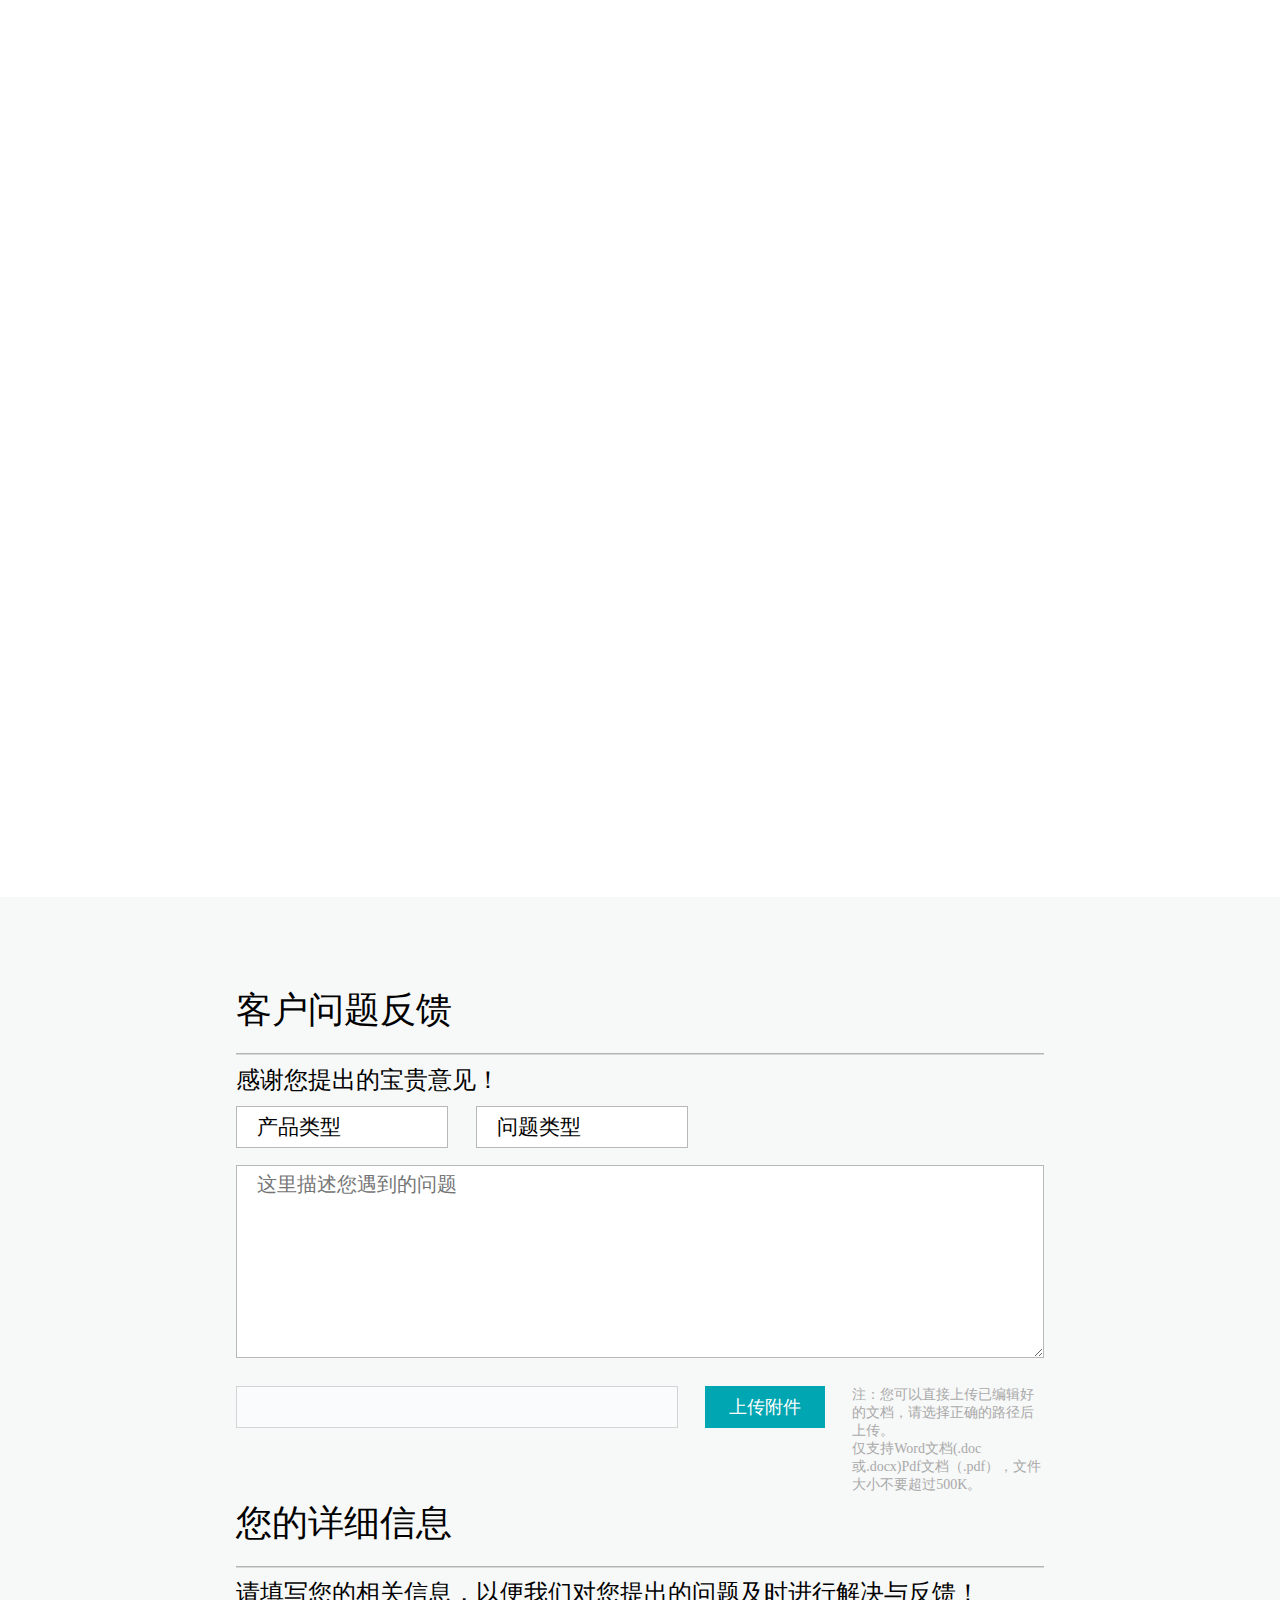
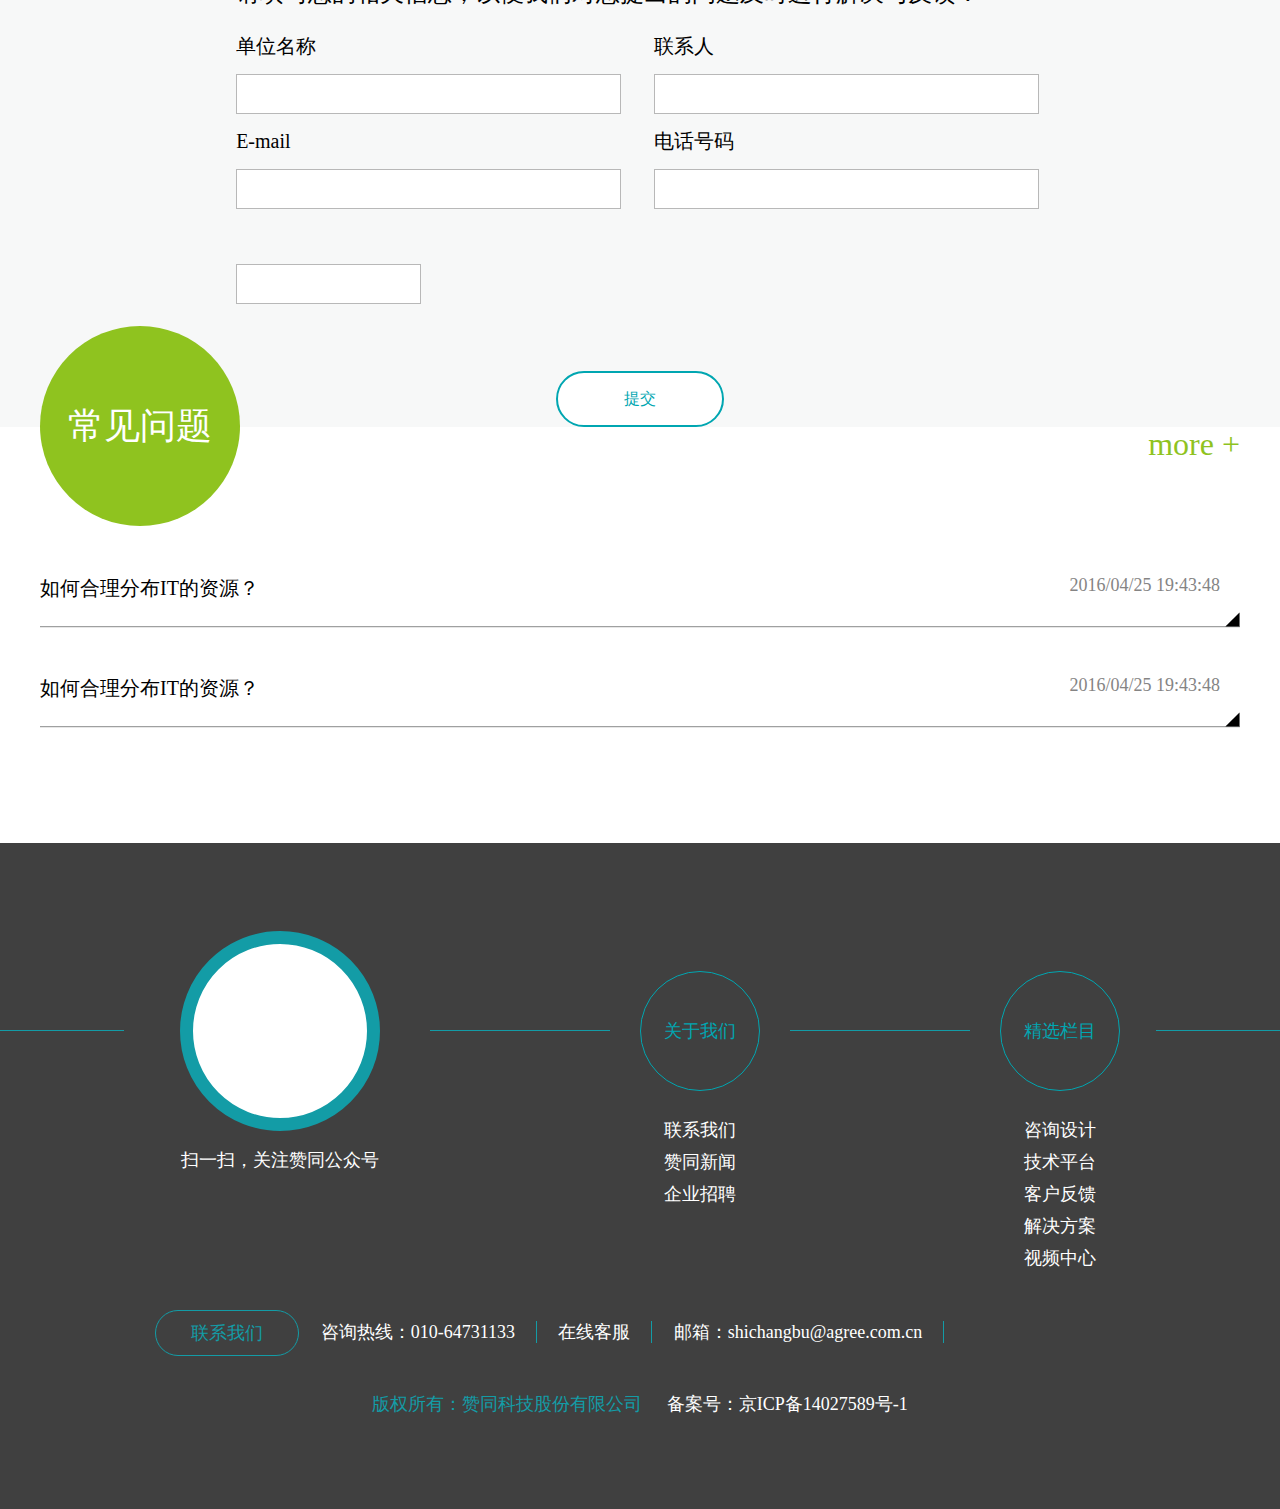
==== endorse.html @ aef5fdc6 "Merge pull request #6 from GaoRuihui/master" ====
<!doctype html>
<html lang="en">
<head>
    <meta charset="UTF-8">
    <meta name="viewport"
          content="width=device-width, user-scalable=no, initial-scale=1.0, maximum-scale=1.0, minimum-scale=1.0">
    <meta http-equiv="X-UA-Compatible" content="ie=edge">
    <title>Document</title>
    <link rel="stylesheet" href="css/endorse-to.css">
</head>
<body>
   <div class="header">
        <div class="box">
            <div class="table">
                <div class="table_els">
                    <div class="txt">
                        <div class="xiaosi">
                           <dl></dl>
                           <dl></dl>
                           <dl></dl>
                           <dl></dl>
                           <dl></dl>
                        </div>
                        <h1>服务与支持</h1>
                        <h2>坚持·创新·信任·尊重</h2>
                    </div>
                </div>
            </div>
        </div>
   </div>
   <section>
        <div class="nav">
            <form action="">
                <h1>客户问题反馈</h1>
                <h2>感谢您提出的宝贵意见！</h2>
                <dl>
                    <dt>
                        <div class="dahezi">
                            <a href="#" class="dianjia">产品类型</a>
                        </div>
                        <div class="dahezi">
                            <a href="#" class="dianjia">问题类型</a>
                        </div>
                    </dt>
                    <dt>
                        <textarea name="" id="" cols="30" rows="10" placeholder="这里描述您遇到的问题"></textarea>
                    </dt>
                    <dt>
                        <div class="abo">
                            <input type="text">
                            <a href="#" class="funjian">上传附件</a>
                            <div class="tips">
                                注：您可以直接上传已编辑好的文档，请选择正确的路径后上传。
                                <br>
                                仅支持Word文档(.doc或.docx)Pdf文档（.pdf），文件大小不要超过500K。
                            </div>
                        </div>
                    </dt>
                </dl>
                <h1>您的详细信息</h1>
                <h2>请填写您的相关信息，以便我们对您提出的问题及时进行解决与反馈！</h2>
                <ul>
                    <li>
                        <h3>单位名称</h3>
                        <input type="text">
                    </li>
                    <li>
                        <h3>联系人</h3>
                        <input type="text">
                    </li>
                    <li>
                        <h3>E-mail</h3>
                        <input type="text">
                    </li>
                    <li>
                        <h3>电话号码</h3>
                        <input type="text">
                    </li>
                    <li style="      width: 23%;">
                        <h3></h3>
                        <input type="text" style="width: 185px;">
                        <i></i>
                    </li>

                </ul>
                <ol>
                    <input type="text" value="提交">
                </ol>
            </form>
        </div>
    </section>
    <div class="sanbu">
        <div class="sanbu_">
            <div class="list">
                <h1>
                    <a href="">more +</a>
                    <span>常见问题</span>
                </h1>
                <ul class="ul">
                    <li>
                        <time>2016/04/25 19:43:48</time>
                        <a href="">如何合理分布IT的资源？</a>
                    </li>
                    <li>
                        <time>2016/04/25 19:43:48</time>
                        <a href="">如何合理分布IT的资源？</a>
                    </li>
                </ul>
            </div>
        </div>
    </div>
   <!-- 脚部开始 -->
    <footer>
        <div class="foo">
            <div class="foo_a">
                <dl>
                    <dd>
                        <figure>
                            <img src="image/grh_ab.jpg" alt="">
                        </figure>
                        <p>扫一扫，关注赞同公众号</p>
                    </dd>
                    <dd>
                        <h1>
                            <span>关于我们</span>
                        </h1>
                        <p>
                            <a href="">联系我们</a>
                        </p>
                        <p>
                            <a href="">赞同新闻</a>
                        </p>
                        <p>
                            <a href="">企业招聘</a>
                        </p>
                    </dd>
                    <dd>
                        <h1>
                            <span>精选栏目</span>
                        </h1>
                         <p>
                            <a href="">咨询设计</a>
                        </p>
                        <p>
                            <a href="">技术平台</a>
                        </p>
                        <p>
                            <a href="">客户反馈</a>
                        </p>
                        <p>
                            <a href="">解决方案</a>
                        </p>
                        <p>
                            <a href="">视频中心</a>
                        </p>
                    </dd>
                </dl>
            </div>
            <div class="foo_b">
                <ul>
                    <ol>联系我们</ol>
                    <li>咨询热线：010-64731133</li>
                    <li><a href="">在线客服</a></li>
                    <li>邮箱：shichangbu@agree.com.cn</li>
                </ul>
            </div>
            <div class="foo_c">
                版权所有：赞同科技股份有限公司
                <span><a href="">备案号：京ICP备14027589号-1</a></span>
            </div>
        </div>
    </footer>

</body>
</html>
---- css/endorse-to.css ----
* {
  margin: 0;
  padding: 0;
}
a {
  text-decoration: none;
  color: #fff;
}
ul,
li {
  list-style: none;
}
h1,
h2,
h3 {
  font-weight: normal;
}
.header {
  height: 897px;
  background: url(../image/grh_bjt.jpg) no-repeat center center;
  background-size: cover;
}
.header .box {
  height: 100%;
  margin: 0 auto;
}
.header .box .table {
  display: table;
  width: 100%;
  height: 100%;
}
.header .box .table .table_els {
  display: table-cell;
  vertical-align: middle;
}
.header .box .table .table_els .txt {
  color: #fff;
  position: relative;
  width: 826px;
  margin: 0 auto;
  padding-top: 215px;
}
.header .box .table .table_els .txt .xiaosi {
  position: absolute;
  top: 0;
  left: 345px;
  height: 326px;
  background: url(../image/grh_go.png) no-repeat right bottom;
  width: 360px;
}
.header .box .table .table_els .txt .xiaosi dl {
  position: absolute;
  bottom: 24px;
  text-indent: -999em;
  background-repeat: no-repeat;
  background-position: 0 top;
  height: 100%;
}
.header .box .table .table_els .txt .xiaosi dl:nth-child(1) {
  width: 77px;
  /* height: 132px; */
  background-image: url(../image/grh_d1.png);
  left: 0;
  animation: 3s linear 0.5s normal none infinite up;
  -webkit-animation: 2s linear 0.5s normal none infinite up;
}
@keyframes up {
  0% {
    height: 100%;
  }
  50% {
    height: 70%;
  }
  100% {
    height: 100%;
  }
}
.header .box .table .table_els .txt .xiaosi dl:nth-child(2) {
  width: 77px;
  /* height: 132px; */
  background-image: url(../image/grh_d2.png);
  left: 83px;
  animation: 2s linear 1s normal none infinite up;
  -webkit-animation: 2s linear 1s normal none infinite upa;
}
@keyframes upa {
  0% {
    height: 100%;
  }
  50% {
    height: 70%;
  }
  100% {
    height: 100%;
  }
}
.header .box .table .table_els .txt .xiaosi dl:nth-child(3) {
  width: 139px;
  /* height: 132px; */
  background-image: url(../image/grh_d3.png);
  left: 98px;
  animation: 3s linear 0.5s normal none infinite up;
  -webkit-animation: 2s linear 1.5s normal none infinite upb;
}
@keyframes upb {
  0% {
    height: 100%;
  }
  50% {
    height: 70%;
  }
  100% {
    height: 100%;
  }
}
.header .box .table .table_els .txt .xiaosi dl:nth-child(4) {
  width: 77px;
  /* height: 132px; */
  background-image: url(../image/grh_d4.png);
  left: 198px;
  animation: 3s linear 0.5s normal none infinite up;
  -webkit-animation: 2s linear 1s normal none infinite upc;
}
@keyframes upc {
  0% {
    height: 100%;
  }
  50% {
    height: 70%;
  }
  100% {
    height: 100%;
  }
}
.header .box .table .table_els .txt .xiaosi dl:nth-child(5) {
  width: 77px;
  /* height: 132px; */
  background-image: url(../image/grh_d5.png);
  left: 222px;
  animation: 3s linear 0.5s normal none infinite up;
  -webkit-animation: 2s linear 0.5s normal none infinite upd;
}
@keyframes upd {
  0% {
    height: 100%;
  }
  50% {
    height: 70%;
  }
  100% {
    height: 100%;
  }
}
.header .box .table .table_els .txt h1 {
  font-size: 73px;
}
.header .box .table .table_els .txt h2 {
  font-size: 40px;
  margin: 0;
  font-weight: normal;
  letter-spacing: 10px;
}
section {
  background-color: #f7f8f8;
  width: 100%;
}
section .nav {
  width: 63.1%;
  height: 1130px;
  margin: 0 auto;
}
section .nav form form h1,
section .nav form form h2 {
  font-size: 24px;
  line-height: 52px;
}
section .nav form h1 {
  font-size: 36px;
  padding-top: 70px;
  line-height: 86px;
  border-bottom: 1px solid #b3b4b4;
  box-shadow: 0 1px 0 #d6d7d7;
}
section .nav form h2 {
  font-size: 24px;
  line-height: 52px;
}
section .nav form dl dt:nth-child(1) {
  padding-bottom: 24px;
}
section .nav form dl dt:nth-child(1) .dahezi {
  margin: 0;
  float: left;
  margin-right: 28px;
  height: 40px;
  line-height: 40px;
  border: 1px solid #b8b8b8;
  position: relative;
  font-size: 21px;
  width: 210px;
}
section .nav form dl dt:nth-child(1) .dahezi .dianjia {
  padding-left: 20px;
  display: block;
  background: url(../image/grh_xia.jpg) no-repeat 90% center #fff;
  color: #000;
}
section .nav form dl dt:nth-child(2) {
  padding-bottom: 24px;
  margin-top: 35px;
}
section .nav form dl dt:nth-child(2) textarea {
  padding: 0 20px;
  border: 1px solid #b8b8b8;
  line-height: 40px;
  height: 40px;
  width: 100%;
  box-sizing: border-box;
  font-size: 20px;
  height: 193px;
}
section .nav form dl dt:nth-child(3) .abo {
  position: relative;
  height: 24px;
}
section .nav form dl dt:nth-child(3) .abo input {
  height: 40px;
  width: 440px;
  line-height: 40px;
  float: left;
  background: #FAFBFD;
  border: 1px solid #d4d4d4;
}
section .nav form dl dt:nth-child(3) .abo .funjian {
  display: inline-block;
  width: 120px;
  height: 42px;
  line-height: 42px;
  text-align: center;
  background: #00a6b1;
  color: #fff;
  font-size: 18px;
  float: left;
  margin-left: 27px;
}
section .nav form dl dt:nth-child(3) .abo .tips {
  position: absolute;
  left: 616px;
  top: 0;
  color: #a9a9a9;
  font-size: 14px;
}
section .nav form ul {
  overflow: hidden;
}
section .nav form ul li {
  float: left;
  margin-right: 4%;
  width: 47.7%;
}
section .nav form ul li h3 {
  margin: 0;
  font-size: 20px;
  height: 55px;
  line-height: 55px;
  font-weight: normal;
  color: #000;
}
section .nav form ul li input {
  padding: 0 20px;
  border: 1px solid #b8b8b8;
  line-height: 40px;
  height: 40px;
  width: 100%;
  box-sizing: border-box;
  font-size: 20px;
  float: left;
}
section .nav form ul li i {
  display: block;
  width: 78px;
  height: 39px;
  background: url(../image/grh_a.png);
  /* float: left; */
  float: right;
  background-size: contain;
}
section .nav form ul li:nth-of-type(2n) {
  margin-right: 0;
}
section .nav form ol {
  padding-top: 28px;
  text-align: center;
}
section .nav form ol input {
  width: 164px;
  height: 52px;
  color: #00a6b1;
  cursor: pointer;
  border: solid 2px #00a6b1;
  background-color: #fff;
  border-radius: 30px;
  font-size: 16px;
  text-align: center;
}
.sanbu {
  margin-top: -101px;
  padding-bottom: 116px;
}
.sanbu .sanbu_ {
  width: 1200px;
  margin: 0 auto;
}
.sanbu .sanbu_ .list h1 {
  margin: 0;
  line-height: 200px;
  font-weight: normal;
  position: relative;
}
.sanbu .sanbu_ .list h1 a {
  color: #8fc31f;
  line-height: normal;
  margin-top: 100px;
  float: right;
  font-size: 32px;
  font-family: Verdana;
}
.sanbu .sanbu_ .list h1 span {
  color: #fff;
  background-color: #8fc31f;
  border-radius: 50%;
  width: 200px;
  height: 200px;
  display: inline-block;
  text-align: center;
  font-size: 36px;
}
.sanbu .sanbu_ .list ul li {
  padding-top: 4%;
  font-size: 20px;
  padding-right: 20px;
  border-bottom: 1px solid #9fa0a0;
  padding-bottom: 2%;
  position: relative;
  box-shadow: 0 1px 0 #e7e7e7;
}
.sanbu .sanbu_ .list ul li time {
  float: right;
  color: #858484;
  font-size: 18px;
}
.sanbu .sanbu_ .list ul li a {
  display: block;
  white-space: nowrap;
  text-overflow: ellipsis;
  overflow: hidden;
  color: #000;
}
.sanbu .sanbu_ .list ul li::before {
  position: absolute;
  content: '';
  width: 0;
  height: 0;
  border-top: 10px solid transparent;
  border-bottom: 10px solid transparent;
  border-left: 10px solid #000;
  right: -1px;
  bottom: -7px;
  transform: rotate(45deg);
}
.smallWidth {
  margin: 0  80px auto;
}
footer {
  background-color: #404040;
  padding: 10% 0 3%;
  color: #fff;
  font-size: 18px;
  overflow: hidden;
}
footer .foo {
  width: 1200px;
  margin: 0 auto;
  height: 500px;
}
footer .foo .foo_a {
  position: relative;
}
footer .foo .foo_a dl dd {
  float: left;
  width: 30%;
  text-align: center;
  position: relative;
}
footer .foo .foo_a dl dd p {
  margin: 0;
  line-height: 32px;
}
footer .foo .foo_a dl dd:nth-child(1) {
  width: 40%;
  margin-top: -40px;
}
footer .foo .foo_a dl dd:nth-child(1) figure {
  border: 13px solid #139ca6;
  border-radius: 50%;
  background-color: #fff;
  text-align: center;
  height: 200px;
  width: 200px;
  margin: 0 auto;
  overflow: hidden;
  box-sizing: border-box;
  padding: 5%;
}
footer .foo .foo_a dl dd:nth-child(1) figure img {
  width: 100%;
}
footer .foo .foo_a dl dd:nth-child(1) p {
  padding-top: 13px;
  text-align: center;
}
footer .foo .foo_a dl dd:nth-child(2)::before {
  position: absolute;
  content: '';
  left: -25%;
  height: 1px;
  width: 50%;
  background: #139ca6;
  top: 59px;
}
footer .foo .foo_a dl dd:nth-child(2) h1 {
  font-size: 18px;
  font-weight: normal;
  color: #00a6b1;
  border: 1px solid #00a6b1;
  border-radius: 50%;
  width: 118px;
  height: 118px;
  margin: 0 auto;
  line-height: 118px;
  position: relative;
  display: block;
  margin-bottom: 23px;
}
footer .foo .foo_a dl dd:nth-child(2) p a {
  color: #fff;
}
footer .foo .foo_a dl dd:nth-child(3)::before {
  position: absolute;
  content: '';
  left: -25%;
  height: 1px;
  width: 50%;
  background: #139ca6;
  top: 59px;
}
footer .foo .foo_a dl dd:nth-child(3) h1 {
  font-size: 18px;
  font-weight: normal;
  color: #00a6b1;
  border: 1px solid #00a6b1;
  border-radius: 50%;
  width: 118px;
  height: 118px;
  margin: 0 auto;
  line-height: 118px;
  position: relative;
  display: block;
  margin-bottom: 23px;
}
footer .foo .foo_a dl dd:nth-child(3) p a {
  color: #fff;
}
footer .foo .foo_a::before {
  position: absolute;
  content: '';
  left: -63%;
  height: 1px;
  width: 70%;
  background: #139ca6;
  top: 59px;
}
footer .foo .foo_a::after {
  position: absolute;
  content: '';
  right: -63%;
  height: 1px;
  width: 70%;
  background: #139ca6;
  top: 59px;
}
footer .foo .foo_b {
  text-align: center;
  overflow: hidden;
  clear: both;
  padding-left: 115px;
  padding-top: 3%;
  padding-bottom: 3%;
}
footer .foo .foo_b ul ol {
  float: left;
  border: 1px solid #139ca6;
  color: #139ca6;
  padding: 10px 35px;
  border-radius: 30px;
}
footer .foo .foo_b ul li {
  float: left;
  position: relative;
  padding: 10px 2%;
}
footer .foo .foo_b ul li::before {
  position: absolute;
  content: '';
  width: 1px;
  height: 50%;
  background-color: #139ca6;
  right: 0;
  top: 25%;
}
footer .foo .foo_c {
  text-align: center;
  color: #139ca6;
}
footer .foo .foo_c span {
  margin-left: 20px;
  text-align: center;
  color: #139ca6;
}
footer .foo .foo_c span a {
  color: #fff;
}
/*# sourceMappingURL=endorse-to.css.map */
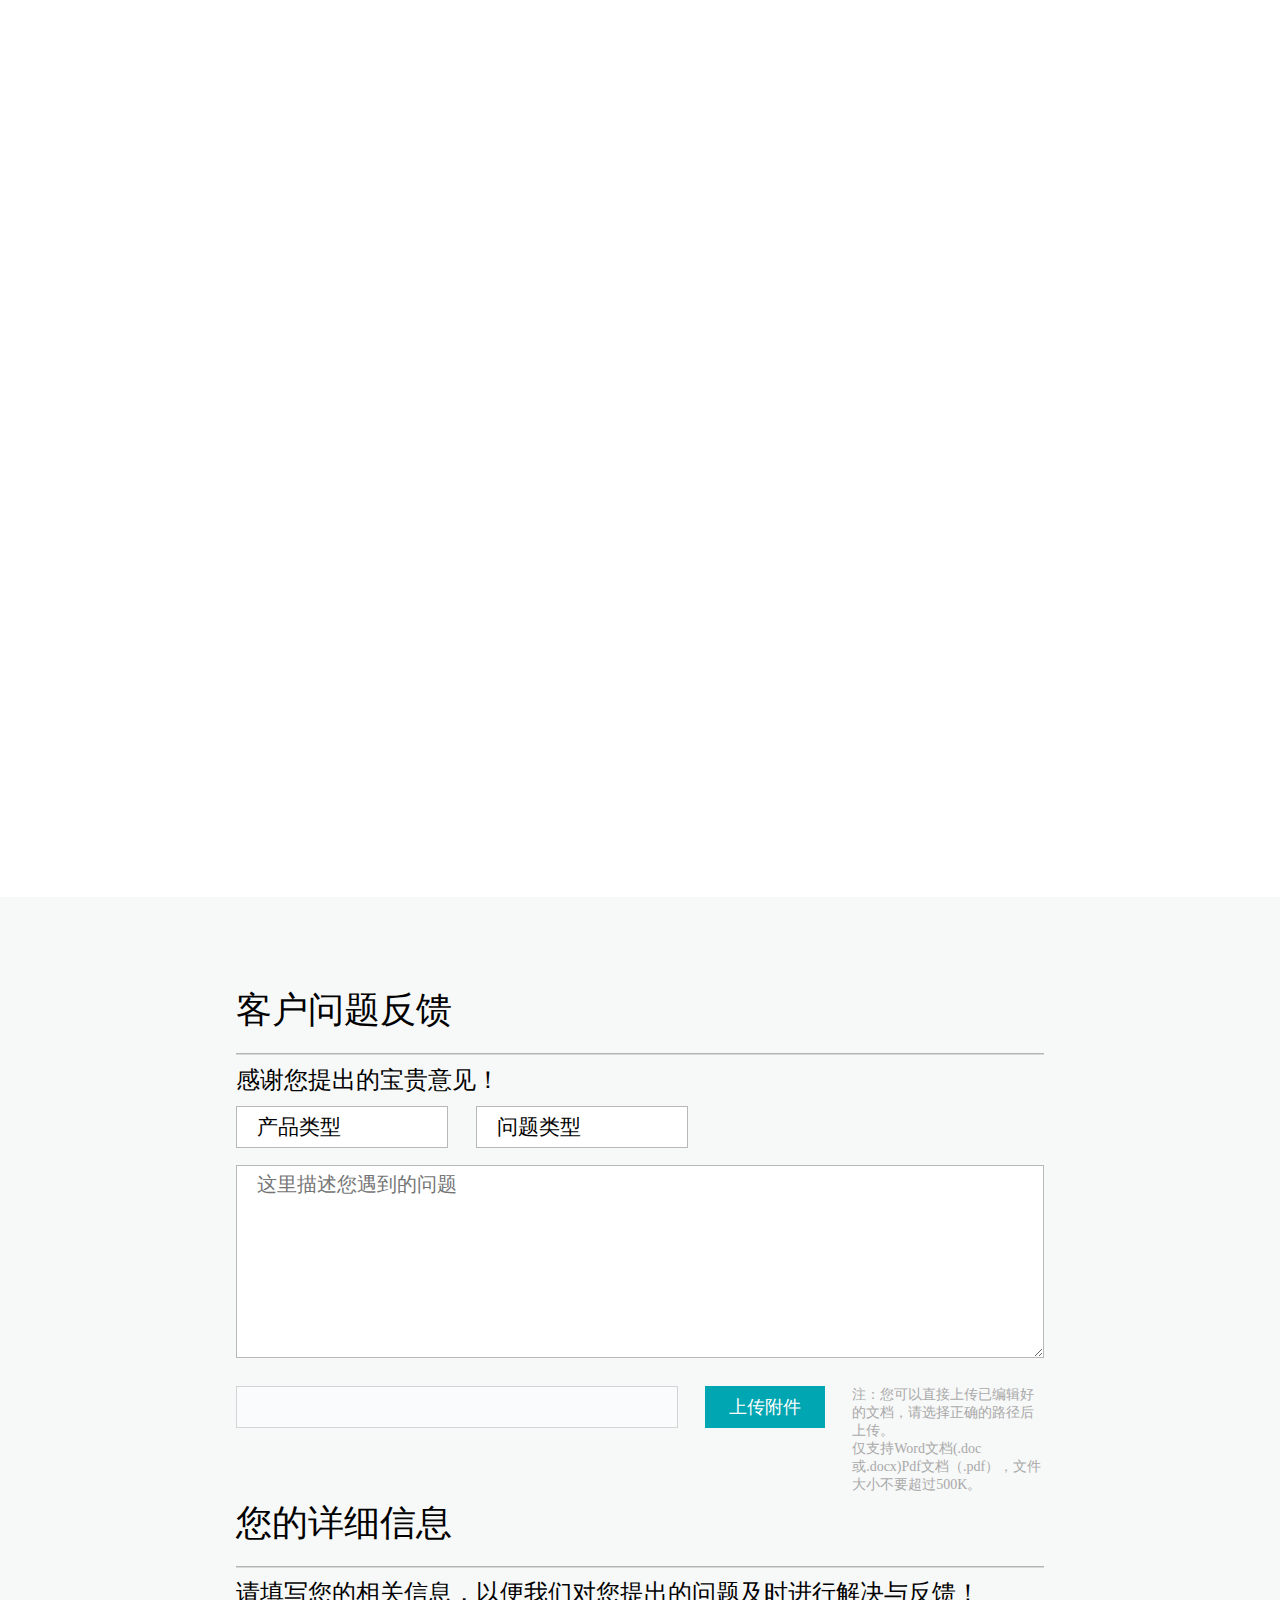
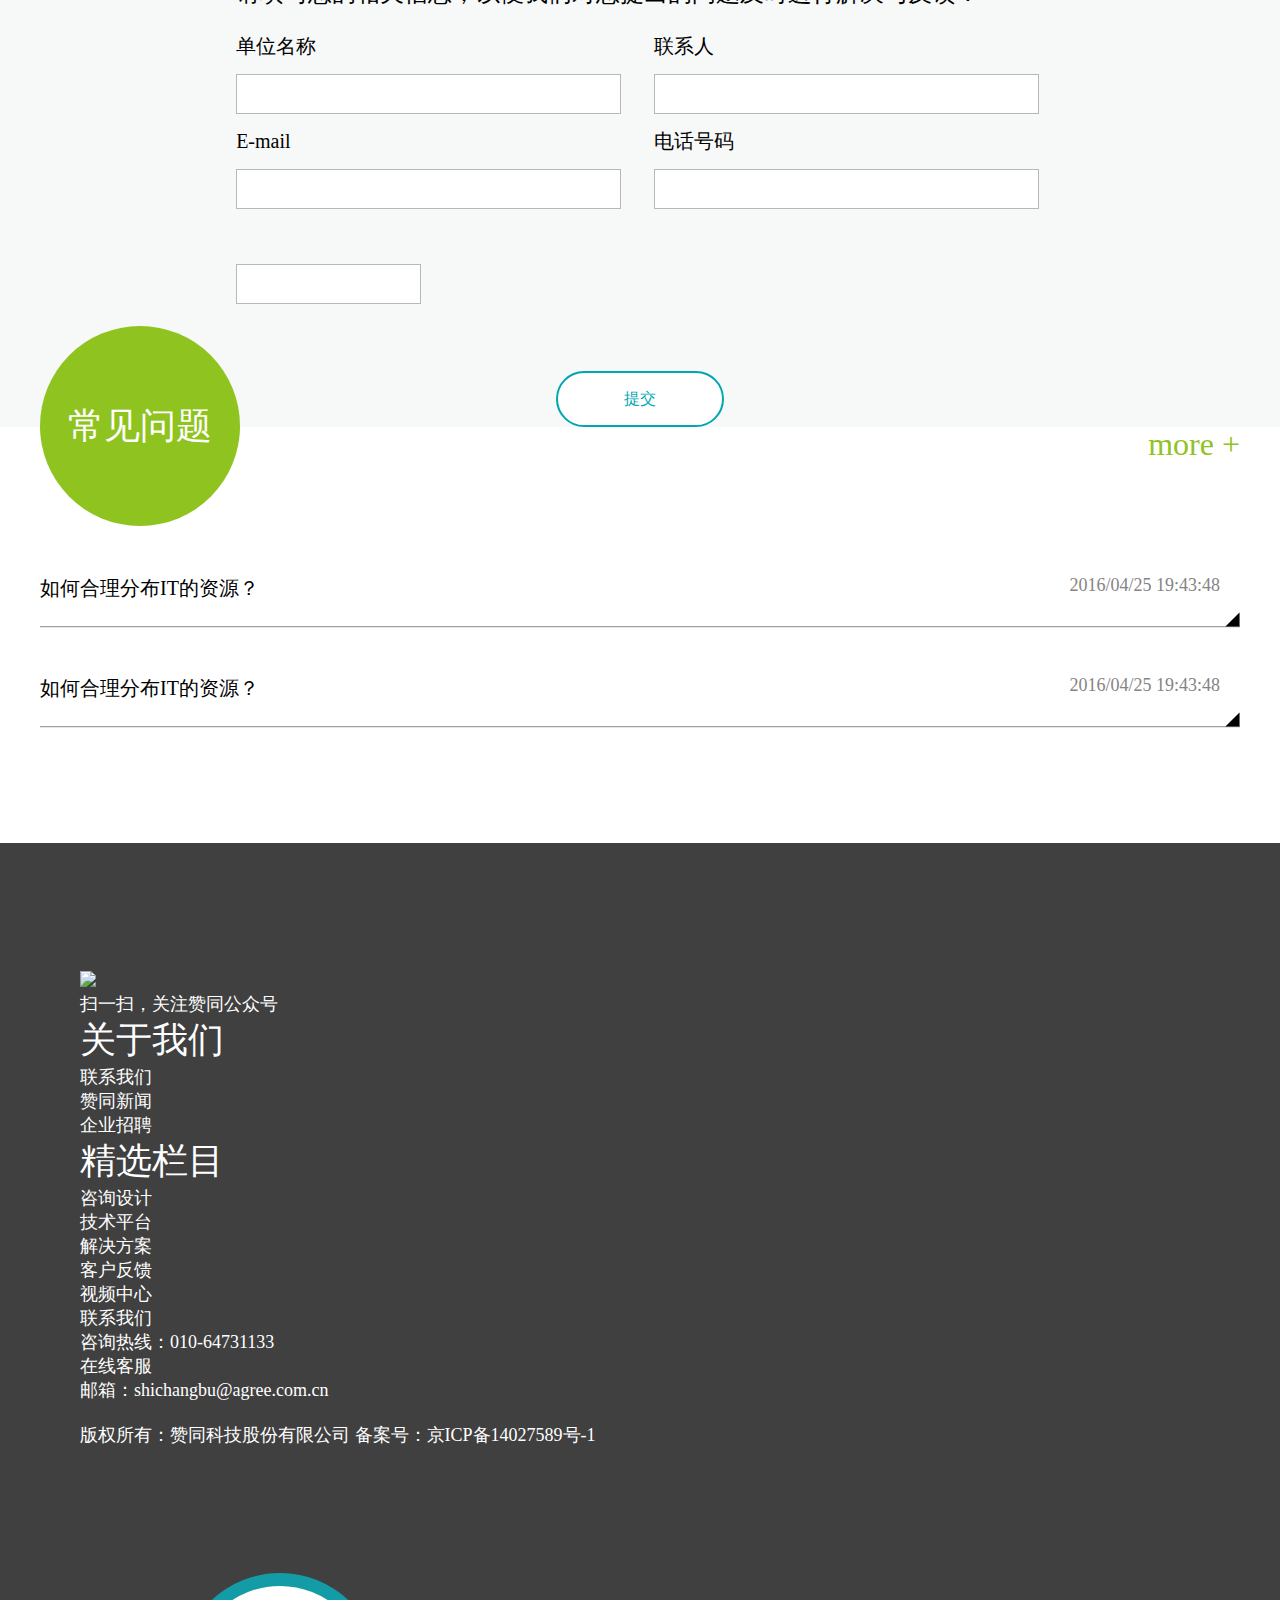
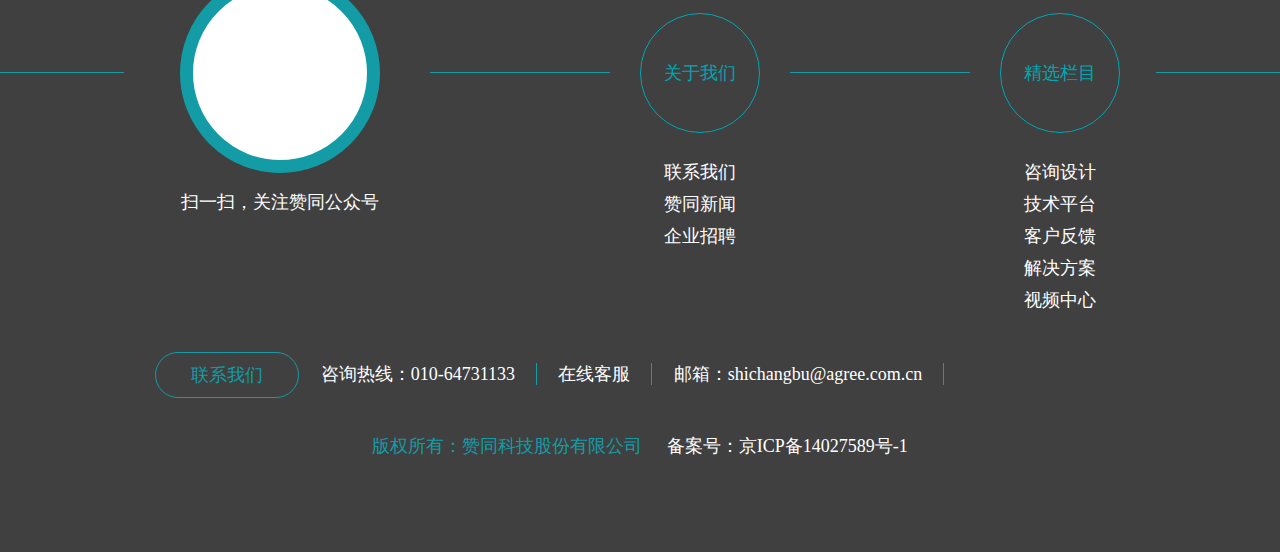
==== commit d0737317: "Merge branch 'master' into master" ====
--- a/endorse.html
+++ b/endorse.html
@@ -6,6 +6,7 @@
           content="width=device-width, user-scalable=no, initial-scale=1.0, maximum-scale=1.0, minimum-scale=1.0">
     <meta http-equiv="X-UA-Compatible" content="ie=edge">
     <title>Document</title>
+    <link rel="stylesheet" href="css/endorse.css">
     <link rel="stylesheet" href="css/endorse-to.css">
 </head>
 <body>
@@ -110,6 +111,44 @@
         </div>
     </div>
    <!-- 脚部开始 -->
+   <footer class="footer">
+       <div class="smallWidth">
+           <div class="foot">
+               <dl>
+                   <dd>
+                       <div><img src='image/grh_ab.jpg'/></div>
+                       <p>扫一扫，关注赞同公众号</p>
+                   </dd>
+                   <dd class="liebiao">
+                       <h1><span>关于我们</span></h1>
+                       <p><a href='#'>联系我们</a></p>
+                       <p><a href='#'>赞同新闻</a></p>
+                       <p><a href='#'>企业招聘</a></p>
+                   </dd>
+                   <dd class="liebiao">
+                       <h1><span>精选栏目</span></h1>
+                       <p><a href='#'>咨询设计</a></p>
+                       <p><a href='#'>技术平台</a></p>
+                       <p><a href='#'>解决方案</a></p>
+                       <p><a href='#'>客户反馈</a></p>
+                       <p><a href='#'>视频中心</a></p>
+                   </dd>
+               </dl>
+           </div>
+           <div class="neironga">
+               <ul class="uls">
+                   <div>联系我们</div>
+                   <li>咨询热线：010-64731133</li>
+                   <li><a href='#'>在线客服</a></li>
+                   <li>邮箱：shichangbu@agree.com.cn</li>
+               </ul>
+           </div>
+           <br>
+           <div class="banquan">版权所有：赞同科技股份有限公司<span> <a href="#">备案号：京ICP备14027589号-1</a></span></div>
+       </div>
+
+   </footer>
+   <!-- 脚部结束 -->
     <footer>
         <div class="foo">
             <div class="foo_a">
@@ -170,6 +209,5 @@
             </div>
         </div>
     </footer>
-
 </body>
 </html>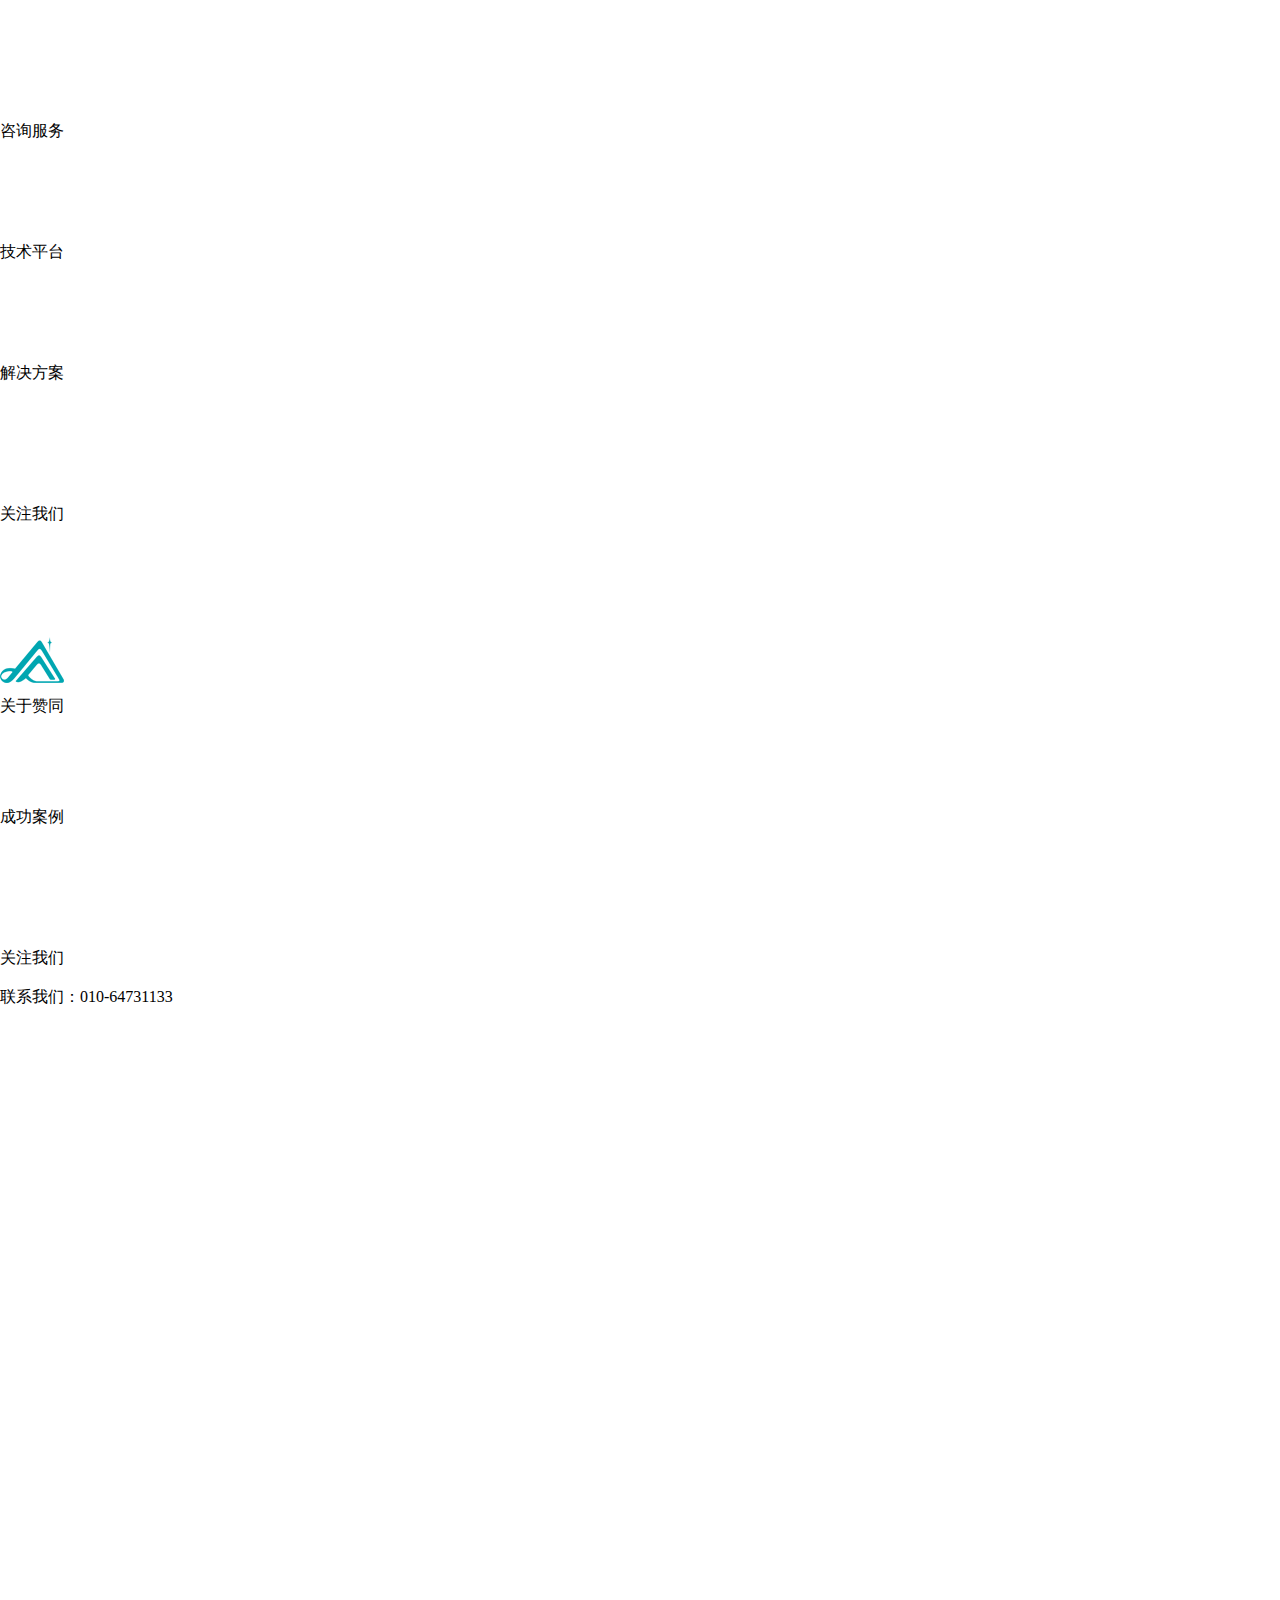
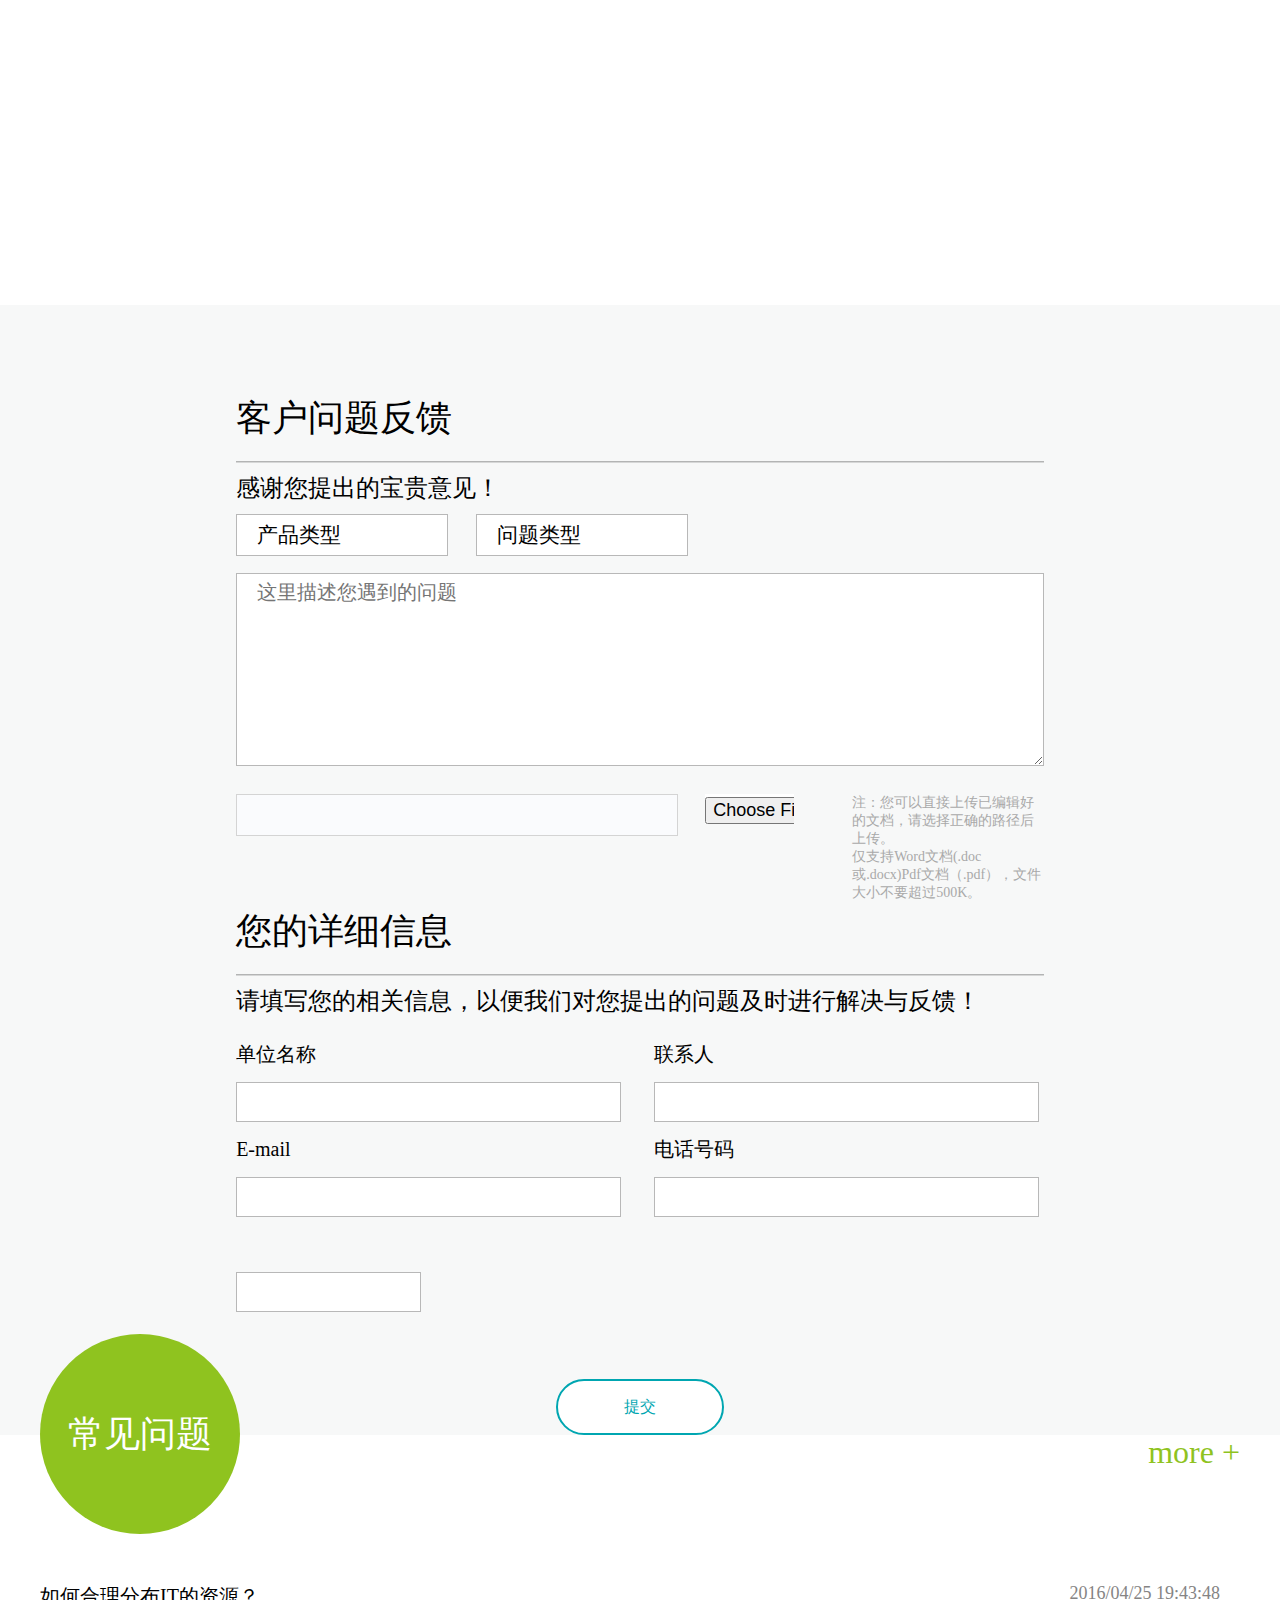
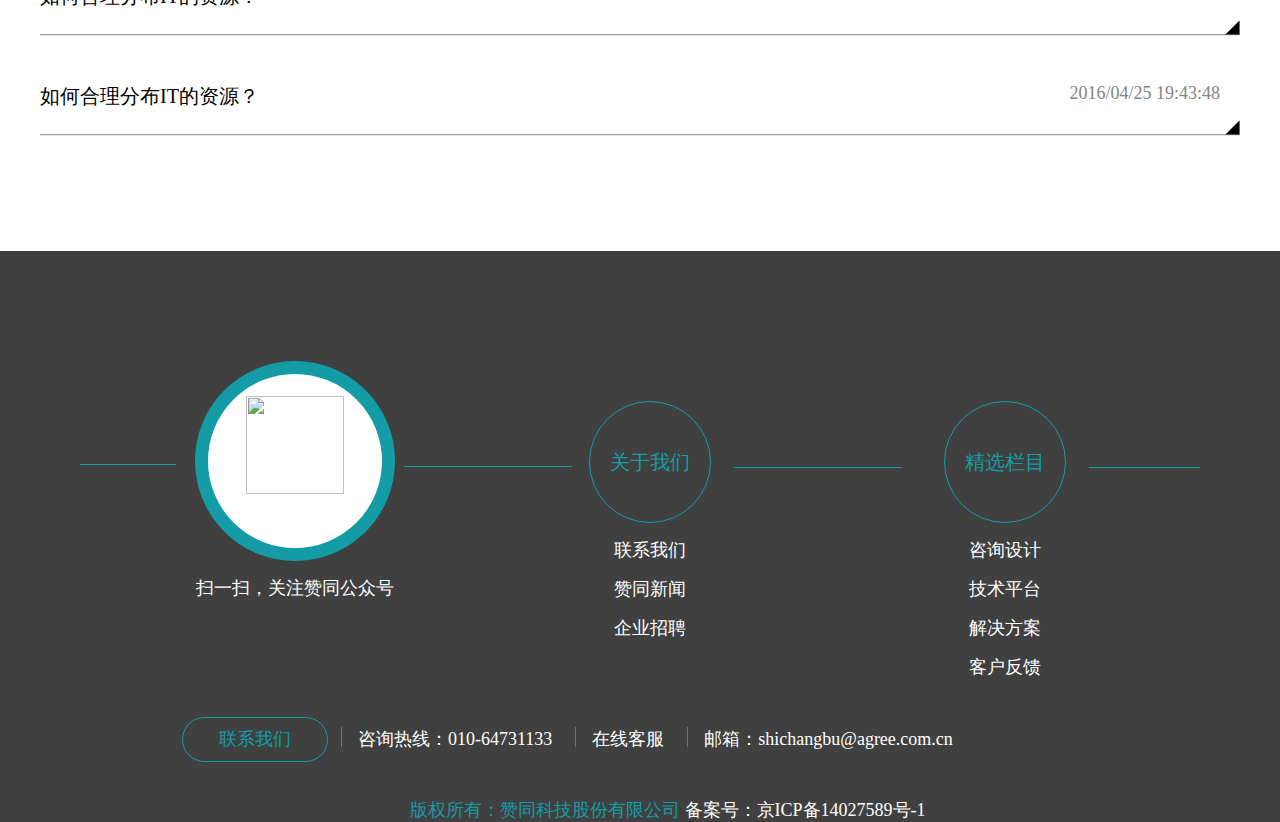
==== commit 2338912e: "乔 -  最后测试一遍" ====
--- a/endorse.html
+++ b/endorse.html
@@ -8,8 +8,104 @@
     <title>Document</title>
     <link rel="stylesheet" href="css/endorse.css">
     <link rel="stylesheet" href="css/endorse-to.css">
+    <link rel="stylesheet" href="css/nav.css">
 </head>
 <body>
+<header>
+    <div class="header_box">
+        <div class="logo">
+            <a href=""></a>
+        </div>
+        <div class="nav">
+            <ul>
+                <li><a href="index.html">首页</a></li>
+                <li class="product">
+                    <a href="index2.html">产品</a>
+                    <div class="sub_box">
+                        <dl>
+                            <dd>
+                                <div class="imgs">
+                                    <a href=""><img src="image/zyx_icon01.png" alt=""></a>
+                                </div>
+                                <p>咨询服务</p>
+                                <div class="lj">
+                                    <a href="">了解更多</a>
+                                </div>
+                            </dd>
+                            <dd>
+                                <div class="imgs">
+                                    <a href=""><img src="image/zyx_icon02.png" alt=""></a>
+                                </div>
+                                <p>技术平台</p>
+                                <div class="lj">
+                                    <a href="">了解更多</a>
+                                </div>
+                            </dd>
+                            <dd>
+                                <div class="imgs">
+                                    <a href=""><img src="image/zyx_icon03.png" alt=""></a>
+                                </div>
+                                <p>解决方案</p>
+                                <div class="lj">
+                                    <a href="">了解更多</a>
+                                </div>
+                            </dd>
+                            <dd class="last">
+                                <div class="img3">
+                                    <a href=""><img src="image/zyx_icon4.png" alt=""></a>
+                                </div>
+                                <p>关注我们</p>
+                                <div class="gz">
+                                    <img src="image/zyx_code.jpg" alt="">
+                                </div>
+                            </dd>
+                        </dl>
+                    </div>
+                </li>
+                <li><a href="endorse.html">服务支持</a></li>
+                <li><a href="ztzx.html">赞同资讯</a></li>
+                <li><a href="rczp.html">人才招聘</a></li>
+                <li class="about">
+                    <a href="TXL_About Agree.html">关于赞同</a>
+                    <div class="sub_box">
+                        <dl>
+                            <dd class="only">
+                                <div class="imgs">
+                                    <a href=""><img src="image/zyx_about1.png" alt=""></a>
+                                </div>
+                                <p>关于赞同</p>
+                                <div class="lj">
+                                    <a href="">了解更多</a>
+                                </div>
+                            </dd>
+                            <dd>
+                                <div class="imgs">
+                                    <a href=""><img src="image/zyx_about2.png" alt=""></a>
+                                </div>
+                                <p>成功案例</p>
+                                <div class="lj">
+                                    <a href="">了解更多</a>
+                                </div>
+                            </dd>
+                            <dd class="last">
+                                <div class="img3">
+                                    <a href=""><img src="image/zyx_icon4.png" alt=""></a>
+                                </div>
+                                <p>关注我们</p>
+                                <div class="gz">
+                                    <img src="image/zyx_code.jpg" alt="">
+                                </div>
+                            </dd>
+                        </dl>
+                    </div>
+                </li>
+            </ul>
+        </div>
+        <div class="lianxi">
+            联系我们：010-64731133
+        </div>
+    </div>
+</header>
    <div class="header">
         <div class="box">
             <div class="table">
@@ -36,11 +132,23 @@
                 <h2>感谢您提出的宝贵意见！</h2>
                 <dl>
                     <dt>
-                        <div class="dahezi">
-                            <a href="#" class="dianjia">产品类型</a>
-                        </div>
-                        <div class="dahezi">
-                            <a href="#" class="dianjia">问题类型</a>
+                        <div class="dahezi" id="wo">
+                            <a href="javascript:;" class="dianjia">产品类型</a>
+                            <div class="a_a a-s">
+                                <ul>
+                                    <li>产品类型A</li>
+                                    <li>产品类型A</li>
+                                </ul>
+                            </div>
+                        </div>
+                        <div class="dahezi" id="woa">
+                            <a href="javascript:;" class="dianjia">问题类型</a>
+                            <div class="a_a a_ab">
+                                <ul>
+                                    <li>问题类型A</li>
+                                    <li>问题类型A</li>
+                                </ul>
+                            </div>
                         </div>
                     </dt>
                     <dt>
@@ -49,7 +157,8 @@
                     <dt>
                         <div class="abo">
                             <input type="text">
-                            <a href="#" class="funjian">上传附件</a>
+
+                            <input type="file" class="funjian">
                             <div class="tips">
                                 注：您可以直接上传已编辑好的文档，请选择正确的路径后上传。
                                 <br>
@@ -149,65 +258,30 @@
 
    </footer>
    <!-- 脚部结束 -->
-    <footer>
-        <div class="foo">
-            <div class="foo_a">
-                <dl>
-                    <dd>
-                        <figure>
-                            <img src="image/grh_ab.jpg" alt="">
-                        </figure>
-                        <p>扫一扫，关注赞同公众号</p>
-                    </dd>
-                    <dd>
-                        <h1>
-                            <span>关于我们</span>
-                        </h1>
-                        <p>
-                            <a href="">联系我们</a>
-                        </p>
-                        <p>
-                            <a href="">赞同新闻</a>
-                        </p>
-                        <p>
-                            <a href="">企业招聘</a>
-                        </p>
-                    </dd>
-                    <dd>
-                        <h1>
-                            <span>精选栏目</span>
-                        </h1>
-                         <p>
-                            <a href="">咨询设计</a>
-                        </p>
-                        <p>
-                            <a href="">技术平台</a>
-                        </p>
-                        <p>
-                            <a href="">客户反馈</a>
-                        </p>
-                        <p>
-                            <a href="">解决方案</a>
-                        </p>
-                        <p>
-                            <a href="">视频中心</a>
-                        </p>
-                    </dd>
-                </dl>
-            </div>
-            <div class="foo_b">
-                <ul>
-                    <ol>联系我们</ol>
-                    <li>咨询热线：010-64731133</li>
-                    <li><a href="">在线客服</a></li>
-                    <li>邮箱：shichangbu@agree.com.cn</li>
-                </ul>
-            </div>
-            <div class="foo_c">
-                版权所有：赞同科技股份有限公司
-                <span><a href="">备案号：京ICP备14027589号-1</a></span>
-            </div>
-        </div>
-    </footer>
+    <script src="js/jquery-3.2.1.min.js"></script>
+    <script>
+        $('#wo').click(function(){
+            $('.a-s').toggle();
+            $('a-s ul li').val().html();
+        })
+        $('#woa').click(function(){
+            $('.a_ab').toggle();
+        })
+
+
+        $("header li").on("mouseover",function () {
+            $(this).children("a").css("border-bottom","2px solid #00a6b1")
+            $(this).find(".sub_box").fadeIn();
+            $("header").css("border-bottom","1px solid #00a6b1");
+        })
+        $("header li").on("mouseleave",function () {
+            $(this).children("a").css("border-bottom","none");
+            $(this).find(".sub_box").fadeOut();
+            $("header").css("border-bottom","none");
+        })
+
+    </script>
 </body>
+<script src="js/jquery-3.2.1.min.js"></script>
+<script src="js/daohang.js"></script>
 </html>--- a/css/endorse.css
+++ b/css/endorse.css
@@ -0,0 +1,509 @@
+* {
+  margin: 0;
+  padding: 0;
+}
+a {
+  text-decoration: none;
+}
+ul,
+li {
+  list-style: none;
+}
+h1,
+h2,
+h3 {
+  font-weight: normal;
+}
+.header {
+  height: 897px;
+  background: url(../image/grh_bjt.jpg) no-repeat center center;
+  background-size: cover;
+}
+.header .box {
+  height: 100%;
+  margin: 0 auto;
+}
+.header .box .table {
+  display: table;
+  width: 100%;
+  height: 100%;
+}
+.header .box .table .table_els {
+  display: table-cell;
+  vertical-align: middle;
+}
+.header .box .table .table_els .txt {
+  color: #fff;
+  position: relative;
+  width: 826px;
+  margin: 0 auto;
+  padding-top: 215px;
+}
+.header .box .table .table_els .txt .xiaosi {
+  position: absolute;
+  top: 0;
+  left: 345px;
+  height: 326px;
+  background: url(../image/grh_go.png) no-repeat right bottom;
+  width: 360px;
+}
+.header .box .table .table_els .txt .xiaosi dl {
+  position: absolute;
+  bottom: 24px;
+  text-indent: -999em;
+  background-repeat: no-repeat;
+  background-position: 0 top;
+  height: 100%;
+}
+.header .box .table .table_els .txt .xiaosi dl:nth-child(1) {
+  width: 77px;
+  /* height: 132px; */
+  background-image: url(../image/grh_d1.png);
+  left: 0;
+  animation: 3s linear 0.5s normal none infinite up;
+  -webkit-animation: 2s linear 0.5s normal none infinite up;
+}
+@keyframes up {
+  0% {
+    height: 100%;
+  }
+  50% {
+    height: 70%;
+  }
+  100% {
+    height: 100%;
+  }
+}
+.header .box .table .table_els .txt .xiaosi dl:nth-child(2) {
+  width: 77px;
+  /* height: 132px; */
+  background-image: url(../image/grh_d2.png);
+  left: 83px;
+  animation: 2s linear 1s normal none infinite up;
+  -webkit-animation: 2s linear 1s normal none infinite upa;
+}
+@keyframes upa {
+  0% {
+    height: 100%;
+  }
+  50% {
+    height: 70%;
+  }
+  100% {
+    height: 100%;
+  }
+}
+.header .box .table .table_els .txt .xiaosi dl:nth-child(3) {
+  width: 139px;
+  /* height: 132px; */
+  background-image: url(../image/grh_d3.png);
+  left: 98px;
+  animation: 3s linear 0.5s normal none infinite up;
+  -webkit-animation: 2s linear 1.5s normal none infinite upb;
+}
+@keyframes upb {
+  0% {
+    height: 100%;
+  }
+  50% {
+    height: 70%;
+  }
+  100% {
+    height: 100%;
+  }
+}
+.header .box .table .table_els .txt .xiaosi dl:nth-child(4) {
+  width: 77px;
+  /* height: 132px; */
+  background-image: url(../image/grh_d4.png);
+  left: 198px;
+  animation: 3s linear 0.5s normal none infinite up;
+  -webkit-animation: 2s linear 1s normal none infinite upc;
+}
+@keyframes upc {
+  0% {
+    height: 100%;
+  }
+  50% {
+    height: 70%;
+  }
+  100% {
+    height: 100%;
+  }
+}
+.header .box .table .table_els .txt .xiaosi dl:nth-child(5) {
+  width: 77px;
+  /* height: 132px; */
+  background-image: url(../image/grh_d5.png);
+  left: 222px;
+  animation: 3s linear 0.5s normal none infinite up;
+  -webkit-animation: 2s linear 0.5s normal none infinite upd;
+}
+@keyframes upd {
+  0% {
+    height: 100%;
+  }
+  50% {
+    height: 70%;
+  }
+  100% {
+    height: 100%;
+  }
+}
+.header .box .table .table_els .txt h1 {
+  font-size: 73px;
+}
+.header .box .table .table_els .txt h2 {
+  font-size: 40px;
+  margin: 0;
+  font-weight: normal;
+  letter-spacing: 10px;
+}
+section {
+  background-color: #f7f8f8;
+  width: 100%;
+}
+section .nav {
+  width: 63.1%;
+  height: 1130px;
+  margin: 0 auto;
+}
+section .nav form form h1,
+section .nav form form h2 {
+  font-size: 24px;
+  line-height: 52px;
+}
+section .nav form h1 {
+  font-size: 36px;
+  padding-top: 70px;
+  line-height: 86px;
+  border-bottom: 1px solid #b3b4b4;
+  box-shadow: 0 1px 0 #d6d7d7;
+}
+section .nav form h2 {
+  font-size: 24px;
+  line-height: 52px;
+}
+section .nav form dl dt:nth-child(1) {
+  padding-bottom: 24px;
+}
+section .nav form dl dt:nth-child(1) .dahezi {
+  margin: 0;
+  float: left;
+  margin-right: 28px;
+  height: 40px;
+  line-height: 40px;
+  border: 1px solid #b8b8b8;
+  position: relative;
+  font-size: 21px;
+  width: 210px;
+}
+section .nav form dl dt:nth-child(1) .dahezi .dianjia {
+  padding-left: 20px;
+  display: block;
+  background: url(../image/grh_xia.jpg) no-repeat 90% center #fff;
+  color: #000;
+}
+section .nav form dl dt:nth-child(2) {
+  padding-bottom: 24px;
+  margin-top: 35px;
+}
+section .nav form dl dt:nth-child(2) textarea {
+  padding: 0 20px;
+  border: 1px solid #b8b8b8;
+  line-height: 40px;
+  height: 40px;
+  width: 100%;
+  box-sizing: border-box;
+  font-size: 20px;
+  height: 193px;
+}
+section .nav form dl dt:nth-child(3) .abo {
+  position: relative;
+  height: 24px;
+}
+section .nav form dl dt:nth-child(3) .abo input {
+  height: 40px;
+  width: 440px;
+  line-height: 40px;
+  float: left;
+  background: #FAFBFD;
+  border: 1px solid #d4d4d4;
+}
+section .nav form dl dt:nth-child(3) .abo .funjian {
+  display: inline-block;
+  width: 120px;
+  height: 42px;
+  line-height: 42px;
+  text-align: center;
+  background: #00a6b1;
+  color: #fff;
+  font-size: 18px;
+  float: left;
+  margin-left: 27px;
+}
+section .nav form dl dt:nth-child(3) .abo .tips {
+  position: absolute;
+  left: 616px;
+  top: 0;
+  color: #a9a9a9;
+  font-size: 14px;
+}
+section .nav form ul {
+  overflow: hidden;
+}
+section .nav form ul li {
+  float: left;
+  margin-right: 4%;
+  width: 47.7%;
+}
+section .nav form ul li h3 {
+  margin: 0;
+  font-size: 20px;
+  height: 55px;
+  line-height: 55px;
+  font-weight: normal;
+  color: #000;
+}
+section .nav form ul li input {
+  padding: 0 20px;
+  border: 1px solid #b8b8b8;
+  line-height: 40px;
+  height: 40px;
+  width: 100%;
+  box-sizing: border-box;
+  font-size: 20px;
+  float: left;
+}
+section .nav form ul li i {
+  display: block;
+  width: 78px;
+  height: 39px;
+  background: url(../image/grh_a.png);
+  /* float: left; */
+  float: right;
+  background-size: contain;
+}
+section .nav form ul li:nth-of-type(2n) {
+  margin-right: 0;
+}
+section .nav form ol {
+  padding-top: 28px;
+  text-align: center;
+}
+section .nav form ol input {
+  width: 164px;
+  height: 52px;
+  color: #00a6b1;
+  cursor: pointer;
+  border: solid 2px #00a6b1;
+  background-color: #fff;
+  border-radius: 30px;
+  font-size: 16px;
+  text-align: center;
+}
+.sanbu {
+  margin-top: -101px;
+  padding-bottom: 116px;
+}
+.sanbu .sanbu_ {
+  width: 1200px;
+  margin: 0 auto;
+}
+.sanbu .sanbu_ .list h1 {
+  margin: 0;
+  line-height: 200px;
+  font-weight: normal;
+  position: relative;
+}
+.sanbu .sanbu_ .list h1 a {
+  color: #8fc31f;
+  line-height: normal;
+  margin-top: 100px;
+  float: right;
+  font-size: 32px;
+  font-family: Verdana;
+}
+.sanbu .sanbu_ .list h1 span {
+  color: #fff;
+  background-color: #8fc31f;
+  border-radius: 50%;
+  width: 200px;
+  height: 200px;
+  display: inline-block;
+  text-align: center;
+  font-size: 36px;
+}
+.sanbu .sanbu_ .list ul li {
+  padding-top: 4%;
+  font-size: 20px;
+  padding-right: 20px;
+  border-bottom: 1px solid #9fa0a0;
+  padding-bottom: 2%;
+  position: relative;
+  box-shadow: 0 1px 0 #e7e7e7;
+}
+.sanbu .sanbu_ .list ul li time {
+  float: right;
+  color: #858484;
+  font-size: 18px;
+}
+.sanbu .sanbu_ .list ul li a {
+  display: block;
+  white-space: nowrap;
+  text-overflow: ellipsis;
+  overflow: hidden;
+  color: #000;
+}
+.sanbu .sanbu_ .list ul li::before {
+  position: absolute;
+  content: '';
+  width: 0;
+  height: 0;
+  border-top: 10px solid transparent;
+  border-bottom: 10px solid transparent;
+  border-left: 10px solid #000;
+  right: -1px;
+  bottom: -7px;
+  transform: rotate(45deg);
+}
+.smallWidth {
+  margin: 0  80px auto;
+}
+.footer {
+  width: 100%;
+  background-color: #404040;
+  color: #fff;
+  font-size: 18px;
+  overflow: hidden;
+}
+.footer .foot {
+  overflow: hidden;
+  width: 100%;
+}
+.footer .foot dl::before {
+  display: block;
+  content: "";
+  width: 13%;
+  height: 1px;
+  background-color: #139ca6;
+  position: absolute;
+  top: 103px;
+  left: -50px;
+}
+.footer .foot dl {
+  margin-top: 9.8%;
+  position: relative;
+}
+.footer .foot dl dd::after {
+  display: block;
+  content: "";
+  width: 60%;
+  height: 1px;
+  background-color: #139ca6;
+  position: absolute;
+  top: 44%;
+  left: 89%;
+}
+.footer .foot dl dd {
+  width: 25%;
+  height: 100%;
+  margin-left: 75px;
+  position: relative;
+  float: left;
+  text-align: center;
+}
+.footer .foot dl dd div {
+  margin: 0 auto;
+  width: 174px;
+  height: 174px;
+  border: 13px solid #139ca6;
+  text-align: center;
+  border-radius: 50%;
+  overflow: hidden;
+  background-color: #fff;
+}
+.footer .foot dl dd div img {
+  width: 75%;
+  height: 75%;
+  margin-top: 13%;
+  text-align: center;
+}
+.footer .foot dl dd h1 {
+  margin: 0 auto;
+  width: 120px;
+  height: 120px;
+  border: 1px solid #139ca6;
+  border-radius: 50%;
+  font-size: 20px;
+  text-align: center;
+  line-height: 120px;
+  color: #139ca6;
+}
+.footer .foot dl dd p {
+  margin-top: 15px;
+}
+.footer .foot dl dd p a {
+  text-decoration: none;
+  color: white;
+}
+.footer .foot dl .liebiao {
+  top: 40px;
+}
+.footer .foot dl .liebiao::after {
+  top: 66px;
+  left: 80%;
+}
+.footer .neironga {
+  margin-top: 119px;
+}
+.footer .neironga .uls {
+  margin-top: -70px;
+  list-style: none;
+}
+.footer .neironga .uls div {
+  width: 144px;
+  height: 43px;
+  border: 1px solid #139ca6;
+  border-radius: 30px;
+  text-align: center;
+  line-height: 43px;
+  color: #139ca6;
+  float: left;
+  margin-left: 10%;
+  position: relative;
+  top: -10px;
+  left: -10px;
+}
+.footer .neironga .uls li {
+  float: left;
+  margin-left: 20px;
+  margin-right: 20px;
+  text-align: center;
+  position: relative;
+}
+.footer .neironga .uls li a {
+  color: white;
+  text-decoration: none;
+}
+.footer .neironga .uls li::before {
+  display: block;
+  content: "";
+  width: 1px;
+  height: 20px;
+  background-color: #139ca6;
+  position: absolute;
+  top: 0px;
+  left: -17px;
+}
+.footer .banquan {
+  margin-top: 50px;
+  position: relative;
+  left: 330px;
+  color: #139ca6;
+}
+.footer .banquan a {
+  color: white;
+  text-decoration: none;
+}
+/*# sourceMappingURL=endorse.css.map */--- a/css/endorse-to.css
+++ b/css/endorse-to.css
@@ -15,150 +15,21 @@
 h3 {
   font-weight: normal;
 }
-.header {
-  height: 897px;
-  background: url(../image/grh_bjt.jpg) no-repeat center center;
-  background-size: cover;
-}
-.header .box {
-  height: 100%;
-  margin: 0 auto;
-}
-.header .box .table {
-  display: table;
-  width: 100%;
-  height: 100%;
-}
-.header .box .table .table_els {
-  display: table-cell;
-  vertical-align: middle;
-}
-.header .box .table .table_els .txt {
-  color: #fff;
-  position: relative;
-  width: 826px;
-  margin: 0 auto;
-  padding-top: 215px;
-}
-.header .box .table .table_els .txt .xiaosi {
-  position: absolute;
-  top: 0;
-  left: 345px;
-  height: 326px;
-  background: url(../image/grh_go.png) no-repeat right bottom;
-  width: 360px;
-}
-.header .box .table .table_els .txt .xiaosi dl {
-  position: absolute;
-  bottom: 24px;
-  text-indent: -999em;
-  background-repeat: no-repeat;
-  background-position: 0 top;
-  height: 100%;
-}
-.header .box .table .table_els .txt .xiaosi dl:nth-child(1) {
-  width: 77px;
-  /* height: 132px; */
-  background-image: url(../image/grh_d1.png);
+.same_img {
+  position: relative;
+  display: block;
+  margin: 0 auto;
+  line-height: 104px;
+  text-align: center;
+  transition: all 0.5s;
+}
+.sa_img {
+  position: absolute;
   left: 0;
-  animation: 3s linear 0.5s normal none infinite up;
-  -webkit-animation: 2s linear 0.5s normal none infinite up;
-}
-@keyframes up {
-  0% {
-    height: 100%;
-  }
-  50% {
-    height: 70%;
-  }
-  100% {
-    height: 100%;
-  }
-}
-.header .box .table .table_els .txt .xiaosi dl:nth-child(2) {
-  width: 77px;
-  /* height: 132px; */
-  background-image: url(../image/grh_d2.png);
-  left: 83px;
-  animation: 2s linear 1s normal none infinite up;
-  -webkit-animation: 2s linear 1s normal none infinite upa;
-}
-@keyframes upa {
-  0% {
-    height: 100%;
-  }
-  50% {
-    height: 70%;
-  }
-  100% {
-    height: 100%;
-  }
-}
-.header .box .table .table_els .txt .xiaosi dl:nth-child(3) {
-  width: 139px;
-  /* height: 132px; */
-  background-image: url(../image/grh_d3.png);
-  left: 98px;
-  animation: 3s linear 0.5s normal none infinite up;
-  -webkit-animation: 2s linear 1.5s normal none infinite upb;
-}
-@keyframes upb {
-  0% {
-    height: 100%;
-  }
-  50% {
-    height: 70%;
-  }
-  100% {
-    height: 100%;
-  }
-}
-.header .box .table .table_els .txt .xiaosi dl:nth-child(4) {
-  width: 77px;
-  /* height: 132px; */
-  background-image: url(../image/grh_d4.png);
-  left: 198px;
-  animation: 3s linear 0.5s normal none infinite up;
-  -webkit-animation: 2s linear 1s normal none infinite upc;
-}
-@keyframes upc {
-  0% {
-    height: 100%;
-  }
-  50% {
-    height: 70%;
-  }
-  100% {
-    height: 100%;
-  }
-}
-.header .box .table .table_els .txt .xiaosi dl:nth-child(5) {
-  width: 77px;
-  /* height: 132px; */
-  background-image: url(../image/grh_d5.png);
-  left: 222px;
-  animation: 3s linear 0.5s normal none infinite up;
-  -webkit-animation: 2s linear 0.5s normal none infinite upd;
-}
-@keyframes upd {
-  0% {
-    height: 100%;
-  }
-  50% {
-    height: 70%;
-  }
-  100% {
-    height: 100%;
-  }
-}
-.header .box .table .table_els .txt h1 {
-  font-size: 73px;
-}
-.header .box .table .table_els .txt h2 {
-  font-size: 40px;
-  margin: 0;
-  font-weight: normal;
-  letter-spacing: 10px;
+  right: 0;
+  display: block;
+  margin: auto;
+  z-index: 10;
 }
 section {
   background-color: #f7f8f8;
@@ -233,15 +104,18 @@
 }
 section .nav form dl dt:nth-child(3) .abo .funjian {
   display: inline-block;
-  width: 120px;
-  height: 42px;
-  line-height: 42px;
-  text-align: center;
-  background: #00a6b1;
+  width: 89px;
+  height: 30px;
+  line-height: 33px;
+  text-align: center;
+  background: #fff !important;
   color: #fff;
   font-size: 18px;
   float: left;
   margin-left: 27px;
+  /* display: none; */
+  input: unset;
+  border: none;
 }
 section .nav form dl dt:nth-child(3) .abo .tips {
   position: absolute;
@@ -373,7 +247,6 @@
 }
 footer {
   background-color: #404040;
-  padding: 10% 0 3%;
   color: #fff;
   font-size: 18px;
   overflow: hidden;
@@ -530,4 +403,19 @@
 footer .foo .foo_c span a {
   color: #fff;
 }
-/*# sourceMappingURL=endorse-to.css.map */+.a_a {
+  width: 209px;
+  height: 100px;
+  background-color: #fff;
+  display: none;
+  border: 1px solid #b8b8b8;
+}
+.a_a ul li {
+  float: left !important;
+  width: 211px !important;
+  padding: 5px 18px !important;
+  cursor: pointer;
+}
+.a_a ul li:nth-child(1) {
+  border-bottom: 1px solid #b8b8b8;
+}
